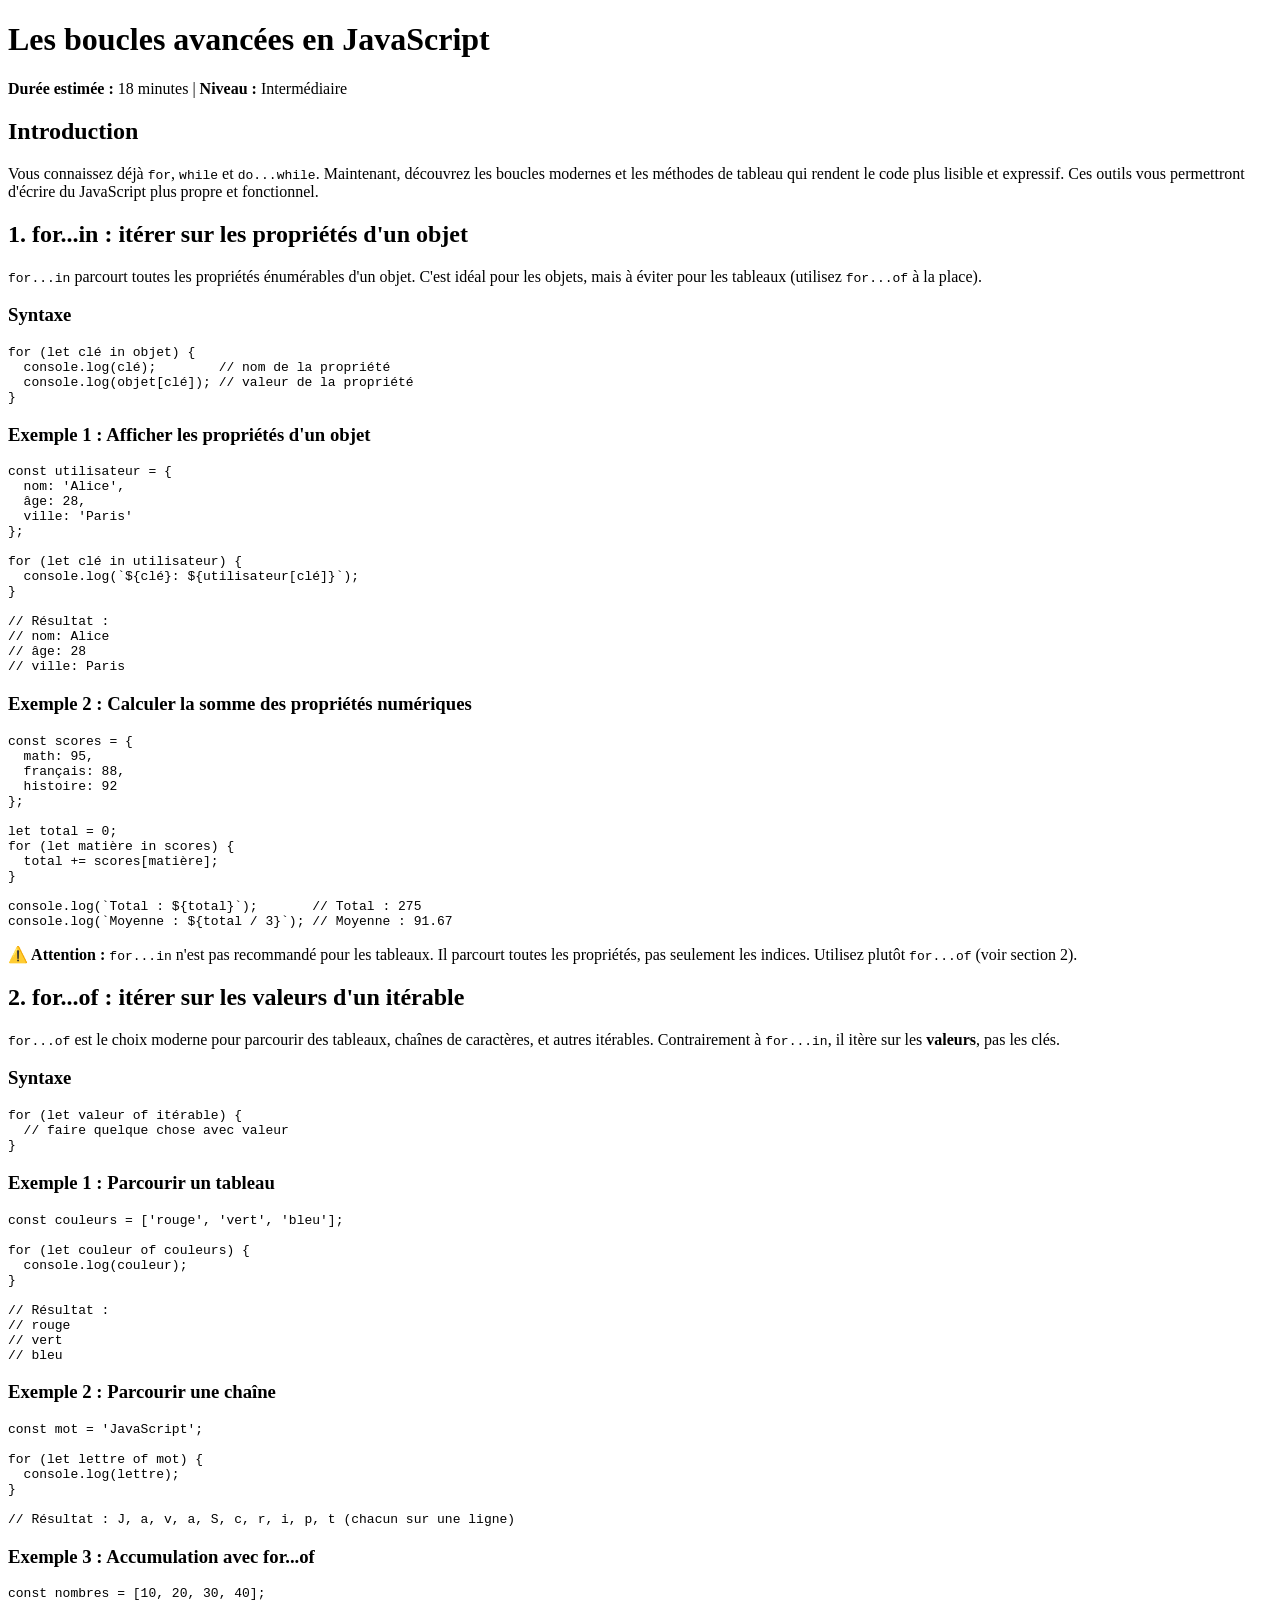
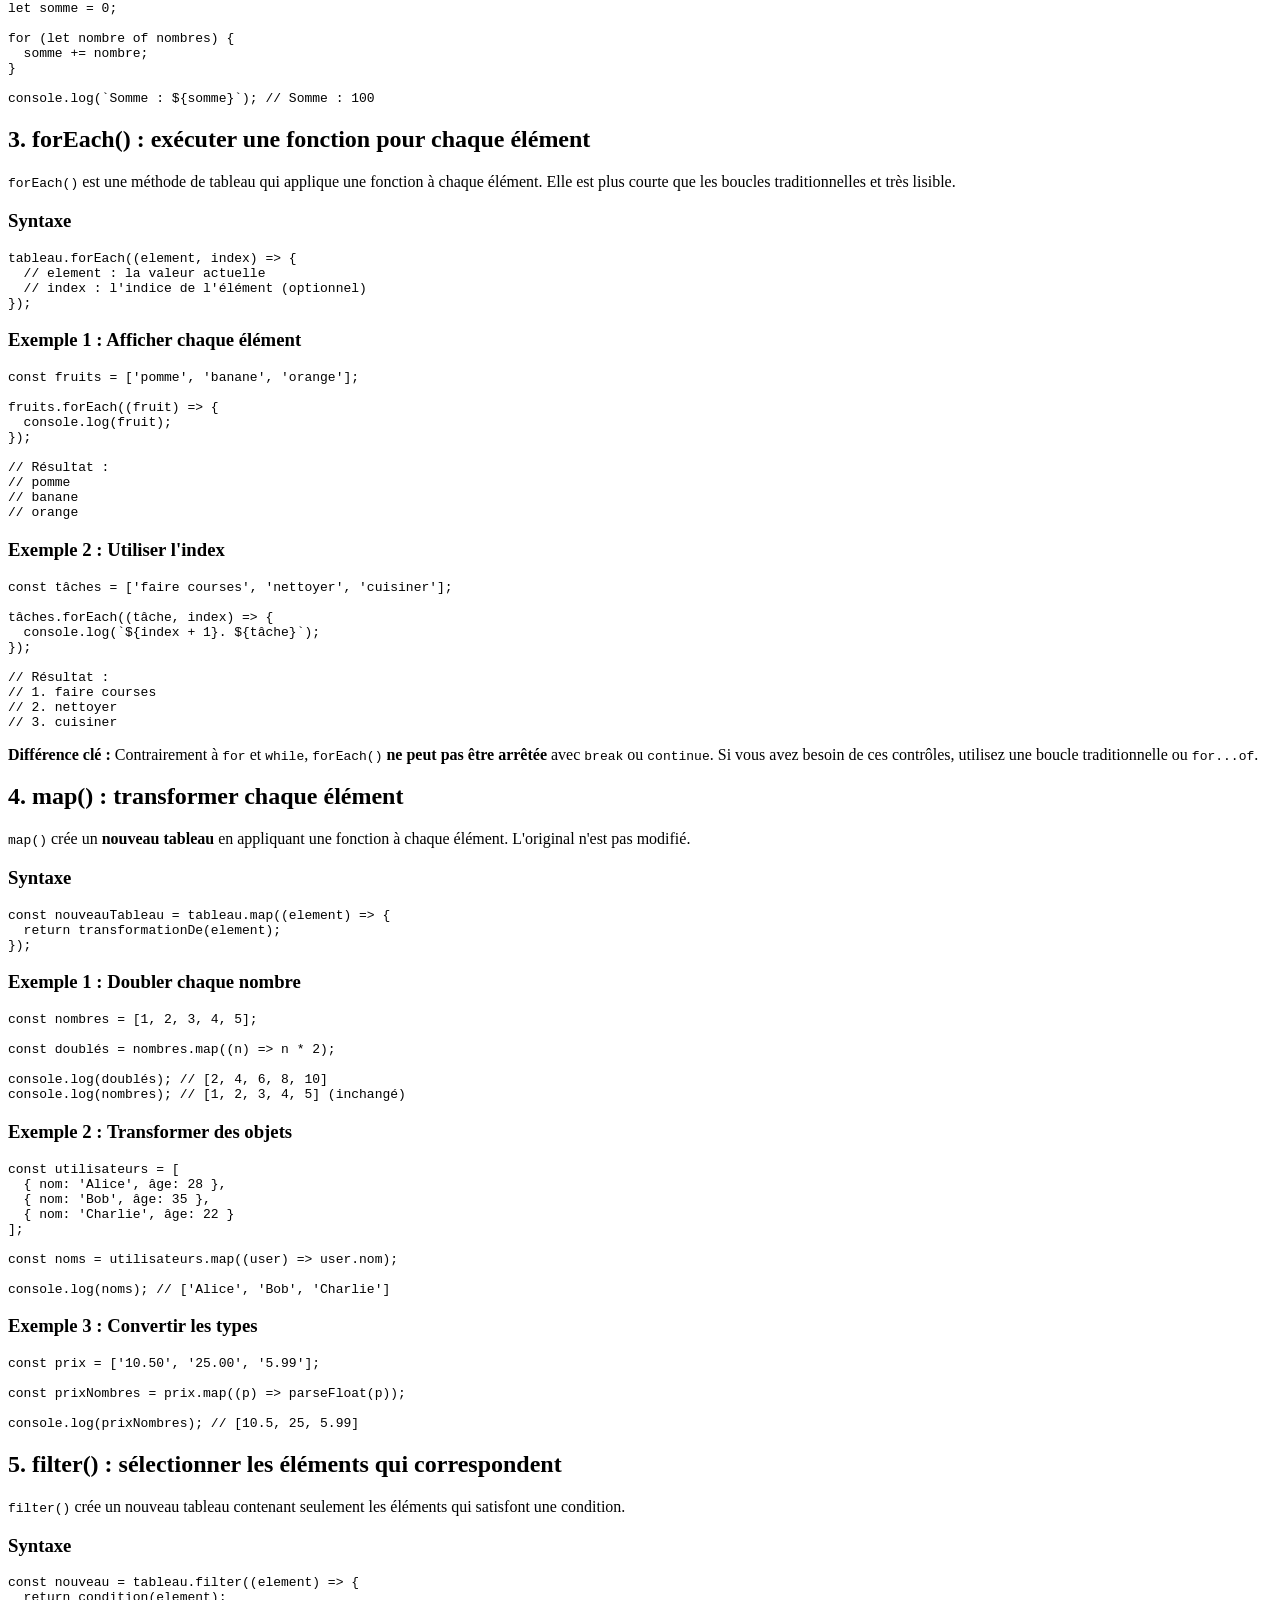
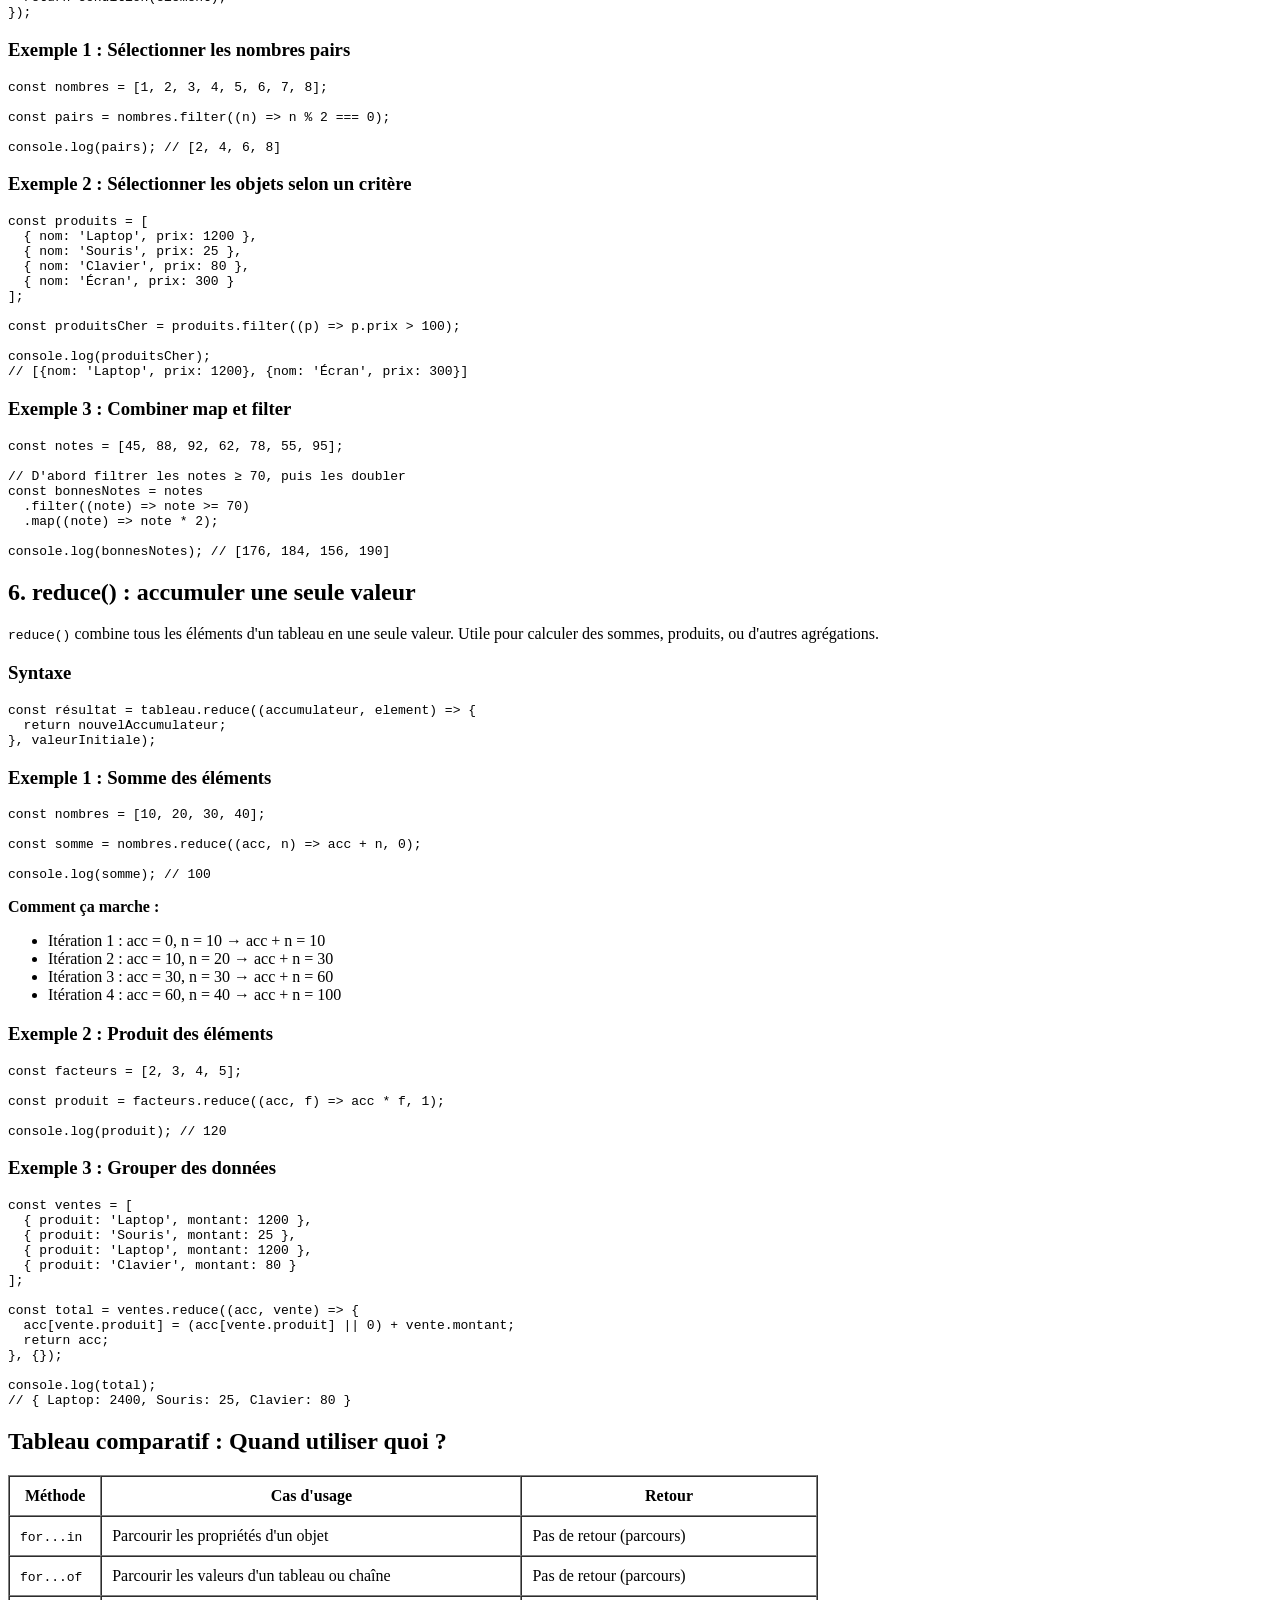
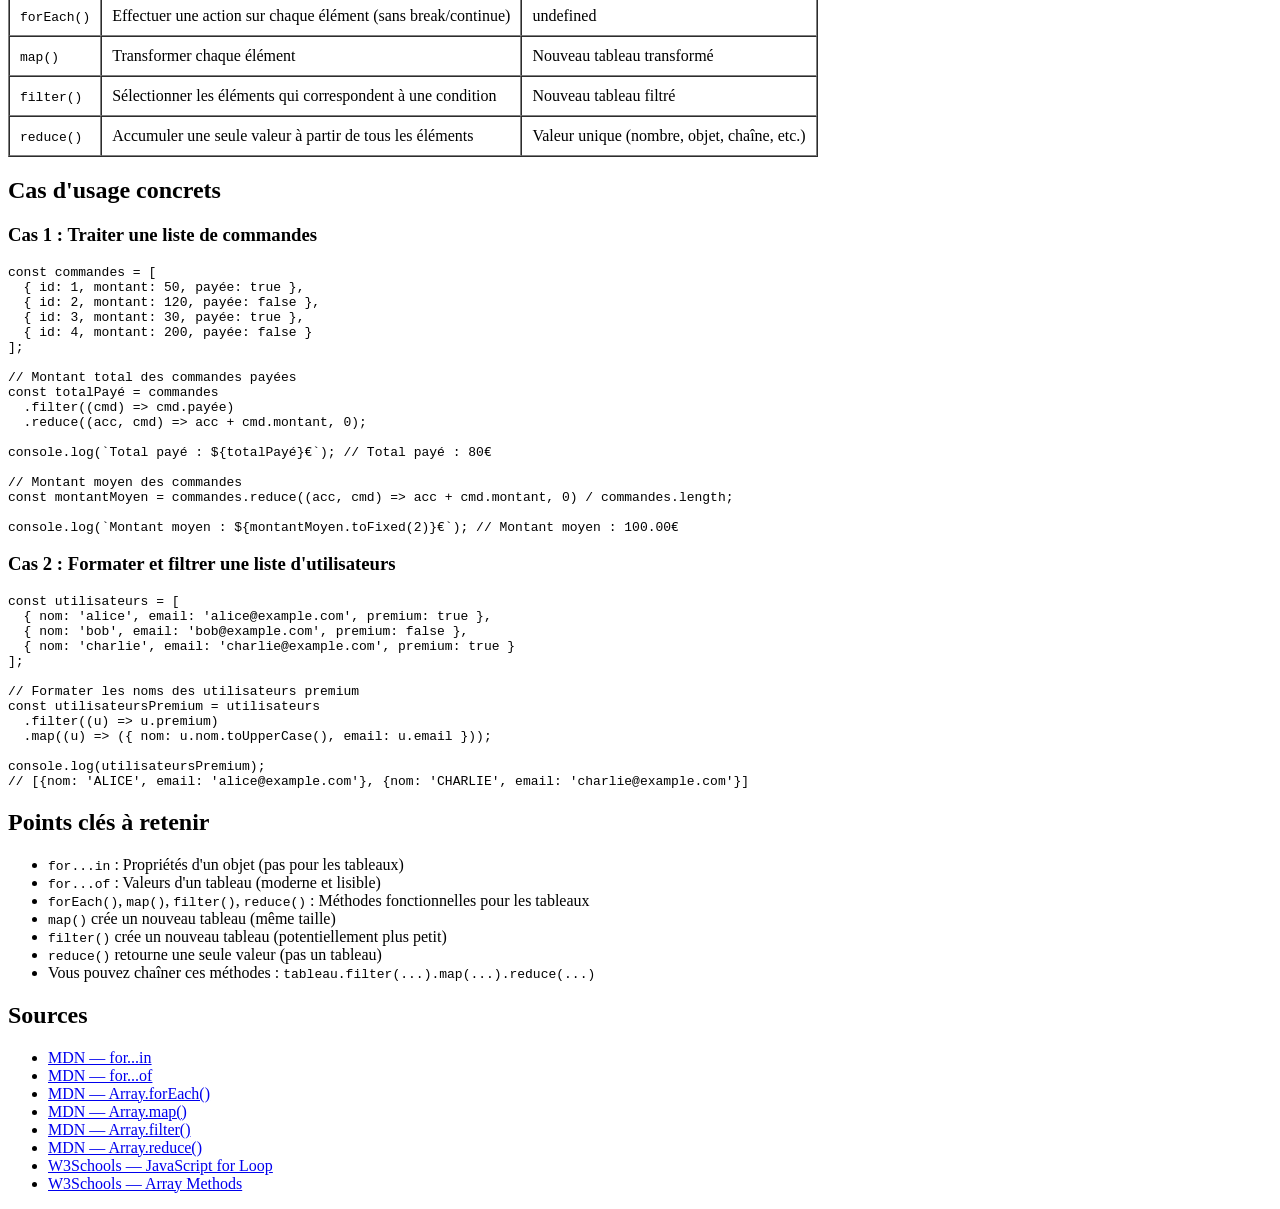
==== outputs/academie-informatique/lessons/les-boucles-avancees_javascript_intermediaire/lesson.html @ 1a98a198 "Générer contenu intermédiaire JavaScript : boucles avancées Crée : - Leçon HTML complète : for...in," ====
<!DOCTYPE html>
<html lang="fr">
<head>
    <meta charset="UTF-8">
    <meta name="viewport" content="width=device-width, initial-scale=1.0">
    <title>Les boucles avancées en JavaScript</title>
</head>
<body>
    <div class="lesson-content">
        <h1>Les boucles avancées en JavaScript</h1>

        <p><strong>Durée estimée :</strong> 18 minutes | <strong>Niveau :</strong> Intermédiaire</p>

        <h2>Introduction</h2>
        <p>Vous connaissez déjà <code>for</code>, <code>while</code> et <code>do...while</code>. Maintenant, découvrez les boucles modernes et les méthodes de tableau qui rendent le code plus lisible et expressif. Ces outils vous permettront d'écrire du JavaScript plus propre et fonctionnel.</p>

        <h2>1. for...in : itérer sur les propriétés d'un objet</h2>
        <p><code>for...in</code> parcourt toutes les propriétés énumérables d'un objet. C'est idéal pour les objets, mais à éviter pour les tableaux (utilisez <code>for...of</code> à la place).</p>

        <h3>Syntaxe</h3>
        <pre><code class="language-javascript">for (let clé in objet) {
  console.log(clé);        // nom de la propriété
  console.log(objet[clé]); // valeur de la propriété
}</code></pre>

        <h3>Exemple 1 : Afficher les propriétés d'un objet</h3>
        <pre><code class="language-javascript">const utilisateur = {
  nom: 'Alice',
  âge: 28,
  ville: 'Paris'
};

for (let clé in utilisateur) {
  console.log(`${clé}: ${utilisateur[clé]}`);
}

// Résultat :
// nom: Alice
// âge: 28
// ville: Paris</code></pre>

        <h3>Exemple 2 : Calculer la somme des propriétés numériques</h3>
        <pre><code class="language-javascript">const scores = {
  math: 95,
  français: 88,
  histoire: 92
};

let total = 0;
for (let matière in scores) {
  total += scores[matière];
}

console.log(`Total : ${total}`);       // Total : 275
console.log(`Moyenne : ${total / 3}`); // Moyenne : 91.67</code></pre>

        <p><strong>⚠️ Attention :</strong> <code>for...in</code> n'est pas recommandé pour les tableaux. Il parcourt toutes les propriétés, pas seulement les indices. Utilisez plutôt <code>for...of</code> (voir section 2).</p>

        <h2>2. for...of : itérer sur les valeurs d'un itérable</h2>
        <p><code>for...of</code> est le choix moderne pour parcourir des tableaux, chaînes de caractères, et autres itérables. Contrairement à <code>for...in</code>, il itère sur les <strong>valeurs</strong>, pas les clés.</p>

        <h3>Syntaxe</h3>
        <pre><code class="language-javascript">for (let valeur of itérable) {
  // faire quelque chose avec valeur
}</code></pre>

        <h3>Exemple 1 : Parcourir un tableau</h3>
        <pre><code class="language-javascript">const couleurs = ['rouge', 'vert', 'bleu'];

for (let couleur of couleurs) {
  console.log(couleur);
}

// Résultat :
// rouge
// vert
// bleu</code></pre>

        <h3>Exemple 2 : Parcourir une chaîne</h3>
        <pre><code class="language-javascript">const mot = 'JavaScript';

for (let lettre of mot) {
  console.log(lettre);
}

// Résultat : J, a, v, a, S, c, r, i, p, t (chacun sur une ligne)</code></pre>

        <h3>Exemple 3 : Accumulation avec for...of</h3>
        <pre><code class="language-javascript">const nombres = [10, 20, 30, 40];
let somme = 0;

for (let nombre of nombres) {
  somme += nombre;
}

console.log(`Somme : ${somme}`); // Somme : 100</code></pre>

        <h2>3. forEach() : exécuter une fonction pour chaque élément</h2>
        <p><code>forEach()</code> est une méthode de tableau qui applique une fonction à chaque élément. Elle est plus courte que les boucles traditionnelles et très lisible.</p>

        <h3>Syntaxe</h3>
        <pre><code class="language-javascript">tableau.forEach((element, index) => {
  // element : la valeur actuelle
  // index : l'indice de l'élément (optionnel)
});</code></pre>

        <h3>Exemple 1 : Afficher chaque élément</h3>
        <pre><code class="language-javascript">const fruits = ['pomme', 'banane', 'orange'];

fruits.forEach((fruit) => {
  console.log(fruit);
});

// Résultat :
// pomme
// banane
// orange</code></pre>

        <h3>Exemple 2 : Utiliser l'index</h3>
        <pre><code class="language-javascript">const tâches = ['faire courses', 'nettoyer', 'cuisiner'];

tâches.forEach((tâche, index) => {
  console.log(`${index + 1}. ${tâche}`);
});

// Résultat :
// 1. faire courses
// 2. nettoyer
// 3. cuisiner</code></pre>

        <p><strong>Différence clé :</strong> Contrairement à <code>for</code> et <code>while</code>, <code>forEach()</code> <strong>ne peut pas être arrêtée</strong> avec <code>break</code> ou <code>continue</code>. Si vous avez besoin de ces contrôles, utilisez une boucle traditionnelle ou <code>for...of</code>.</p>

        <h2>4. map() : transformer chaque élément</h2>
        <p><code>map()</code> crée un <strong>nouveau tableau</strong> en appliquant une fonction à chaque élément. L'original n'est pas modifié.</p>

        <h3>Syntaxe</h3>
        <pre><code class="language-javascript">const nouveauTableau = tableau.map((element) => {
  return transformationDe(element);
});</code></pre>

        <h3>Exemple 1 : Doubler chaque nombre</h3>
        <pre><code class="language-javascript">const nombres = [1, 2, 3, 4, 5];

const doublés = nombres.map((n) => n * 2);

console.log(doublés); // [2, 4, 6, 8, 10]
console.log(nombres); // [1, 2, 3, 4, 5] (inchangé)</code></pre>

        <h3>Exemple 2 : Transformer des objets</h3>
        <pre><code class="language-javascript">const utilisateurs = [
  { nom: 'Alice', âge: 28 },
  { nom: 'Bob', âge: 35 },
  { nom: 'Charlie', âge: 22 }
];

const noms = utilisateurs.map((user) => user.nom);

console.log(noms); // ['Alice', 'Bob', 'Charlie']</code></pre>

        <h3>Exemple 3 : Convertir les types</h3>
        <pre><code class="language-javascript">const prix = ['10.50', '25.00', '5.99'];

const prixNombres = prix.map((p) => parseFloat(p));

console.log(prixNombres); // [10.5, 25, 5.99]</code></pre>

        <h2>5. filter() : sélectionner les éléments qui correspondent</h2>
        <p><code>filter()</code> crée un nouveau tableau contenant seulement les éléments qui satisfont une condition.</p>

        <h3>Syntaxe</h3>
        <pre><code class="language-javascript">const nouveau = tableau.filter((element) => {
  return condition(element);
});</code></pre>

        <h3>Exemple 1 : Sélectionner les nombres pairs</h3>
        <pre><code class="language-javascript">const nombres = [1, 2, 3, 4, 5, 6, 7, 8];

const pairs = nombres.filter((n) => n % 2 === 0);

console.log(pairs); // [2, 4, 6, 8]</code></pre>

        <h3>Exemple 2 : Sélectionner les objets selon un critère</h3>
        <pre><code class="language-javascript">const produits = [
  { nom: 'Laptop', prix: 1200 },
  { nom: 'Souris', prix: 25 },
  { nom: 'Clavier', prix: 80 },
  { nom: 'Écran', prix: 300 }
];

const produitsCher = produits.filter((p) => p.prix > 100);

console.log(produitsCher);
// [{nom: 'Laptop', prix: 1200}, {nom: 'Écran', prix: 300}]</code></pre>

        <h3>Exemple 3 : Combiner map et filter</h3>
        <pre><code class="language-javascript">const notes = [45, 88, 92, 62, 78, 55, 95];

// D'abord filtrer les notes ≥ 70, puis les doubler
const bonnesNotes = notes
  .filter((note) => note >= 70)
  .map((note) => note * 2);

console.log(bonnesNotes); // [176, 184, 156, 190]</code></pre>

        <h2>6. reduce() : accumuler une seule valeur</h2>
        <p><code>reduce()</code> combine tous les éléments d'un tableau en une seule valeur. Utile pour calculer des sommes, produits, ou d'autres agrégations.</p>

        <h3>Syntaxe</h3>
        <pre><code class="language-javascript">const résultat = tableau.reduce((accumulateur, element) => {
  return nouvelAccumulateur;
}, valeurInitiale);</code></pre>

        <h3>Exemple 1 : Somme des éléments</h3>
        <pre><code class="language-javascript">const nombres = [10, 20, 30, 40];

const somme = nombres.reduce((acc, n) => acc + n, 0);

console.log(somme); // 100</code></pre>

        <p><strong>Comment ça marche :</strong></p>
        <ul>
            <li>Itération 1 : acc = 0, n = 10 → acc + n = 10</li>
            <li>Itération 2 : acc = 10, n = 20 → acc + n = 30</li>
            <li>Itération 3 : acc = 30, n = 30 → acc + n = 60</li>
            <li>Itération 4 : acc = 60, n = 40 → acc + n = 100</li>
        </ul>

        <h3>Exemple 2 : Produit des éléments</h3>
        <pre><code class="language-javascript">const facteurs = [2, 3, 4, 5];

const produit = facteurs.reduce((acc, f) => acc * f, 1);

console.log(produit); // 120</code></pre>

        <h3>Exemple 3 : Grouper des données</h3>
        <pre><code class="language-javascript">const ventes = [
  { produit: 'Laptop', montant: 1200 },
  { produit: 'Souris', montant: 25 },
  { produit: 'Laptop', montant: 1200 },
  { produit: 'Clavier', montant: 80 }
];

const total = ventes.reduce((acc, vente) => {
  acc[vente.produit] = (acc[vente.produit] || 0) + vente.montant;
  return acc;
}, {});

console.log(total);
// { Laptop: 2400, Souris: 25, Clavier: 80 }</code></pre>

        <h2>Tableau comparatif : Quand utiliser quoi ?</h2>
        <table border="1" cellpadding="10" cellspacing="0">
            <tr>
                <th>Méthode</th>
                <th>Cas d'usage</th>
                <th>Retour</th>
            </tr>
            <tr>
                <td><code>for...in</code></td>
                <td>Parcourir les propriétés d'un objet</td>
                <td>Pas de retour (parcours)</td>
            </tr>
            <tr>
                <td><code>for...of</code></td>
                <td>Parcourir les valeurs d'un tableau ou chaîne</td>
                <td>Pas de retour (parcours)</td>
            </tr>
            <tr>
                <td><code>forEach()</code></td>
                <td>Effectuer une action sur chaque élément (sans break/continue)</td>
                <td>undefined</td>
            </tr>
            <tr>
                <td><code>map()</code></td>
                <td>Transformer chaque élément</td>
                <td>Nouveau tableau transformé</td>
            </tr>
            <tr>
                <td><code>filter()</code></td>
                <td>Sélectionner les éléments qui correspondent à une condition</td>
                <td>Nouveau tableau filtré</td>
            </tr>
            <tr>
                <td><code>reduce()</code></td>
                <td>Accumuler une seule valeur à partir de tous les éléments</td>
                <td>Valeur unique (nombre, objet, chaîne, etc.)</td>
            </tr>
        </table>

        <h2>Cas d'usage concrets</h2>

        <h3>Cas 1 : Traiter une liste de commandes</h3>
        <pre><code class="language-javascript">const commandes = [
  { id: 1, montant: 50, payée: true },
  { id: 2, montant: 120, payée: false },
  { id: 3, montant: 30, payée: true },
  { id: 4, montant: 200, payée: false }
];

// Montant total des commandes payées
const totalPayé = commandes
  .filter((cmd) => cmd.payée)
  .reduce((acc, cmd) => acc + cmd.montant, 0);

console.log(`Total payé : ${totalPayé}€`); // Total payé : 80€

// Montant moyen des commandes
const montantMoyen = commandes.reduce((acc, cmd) => acc + cmd.montant, 0) / commandes.length;

console.log(`Montant moyen : ${montantMoyen.toFixed(2)}€`); // Montant moyen : 100.00€</code></pre>

        <h3>Cas 2 : Formater et filtrer une liste d'utilisateurs</h3>
        <pre><code class="language-javascript">const utilisateurs = [
  { nom: 'alice', email: 'alice@example.com', premium: true },
  { nom: 'bob', email: 'bob@example.com', premium: false },
  { nom: 'charlie', email: 'charlie@example.com', premium: true }
];

// Formater les noms des utilisateurs premium
const utilisateursPremium = utilisateurs
  .filter((u) => u.premium)
  .map((u) => ({ nom: u.nom.toUpperCase(), email: u.email }));

console.log(utilisateursPremium);
// [{nom: 'ALICE', email: 'alice@example.com'}, {nom: 'CHARLIE', email: 'charlie@example.com'}]</code></pre>

        <h2>Points clés à retenir</h2>
        <ul>
            <li><code>for...in</code> : Propriétés d'un objet (pas pour les tableaux)</li>
            <li><code>for...of</code> : Valeurs d'un tableau (moderne et lisible)</li>
            <li><code>forEach()</code>, <code>map()</code>, <code>filter()</code>, <code>reduce()</code> : Méthodes fonctionnelles pour les tableaux</li>
            <li><code>map()</code> crée un nouveau tableau (même taille)</li>
            <li><code>filter()</code> crée un nouveau tableau (potentiellement plus petit)</li>
            <li><code>reduce()</code> retourne une seule valeur (pas un tableau)</li>
            <li>Vous pouvez chaîner ces méthodes : <code>tableau.filter(...).map(...).reduce(...)</code></li>
        </ul>

        <h2>Sources</h2>
        <ul>
            <li><a href="https://developer.mozilla.org/fr/docs/Web/JavaScript/Reference/Statements/for...in" target="_blank">MDN — for...in</a></li>
            <li><a href="https://developer.mozilla.org/fr/docs/Web/JavaScript/Reference/Statements/for...of" target="_blank">MDN — for...of</a></li>
            <li><a href="https://developer.mozilla.org/fr/docs/Web/JavaScript/Reference/Global_Objects/Array/forEach" target="_blank">MDN — Array.forEach()</a></li>
            <li><a href="https://developer.mozilla.org/fr/docs/Web/JavaScript/Reference/Global_Objects/Array/map" target="_blank">MDN — Array.map()</a></li>
            <li><a href="https://developer.mozilla.org/fr/docs/Web/JavaScript/Reference/Global_Objects/Array/filter" target="_blank">MDN — Array.filter()</a></li>
            <li><a href="https://developer.mozilla.org/fr/docs/Web/JavaScript/Reference/Global_Objects/Array/reduce" target="_blank">MDN — Array.reduce()</a></li>
            <li><a href="https://www.w3schools.com/js/js_loop_for.asp" target="_blank">W3Schools — JavaScript for Loop</a></li>
            <li><a href="https://www.w3schools.com/js/js_array_methods.asp" target="_blank">W3Schools — Array Methods</a></li>
        </ul>
    </div>
</body>
</html>
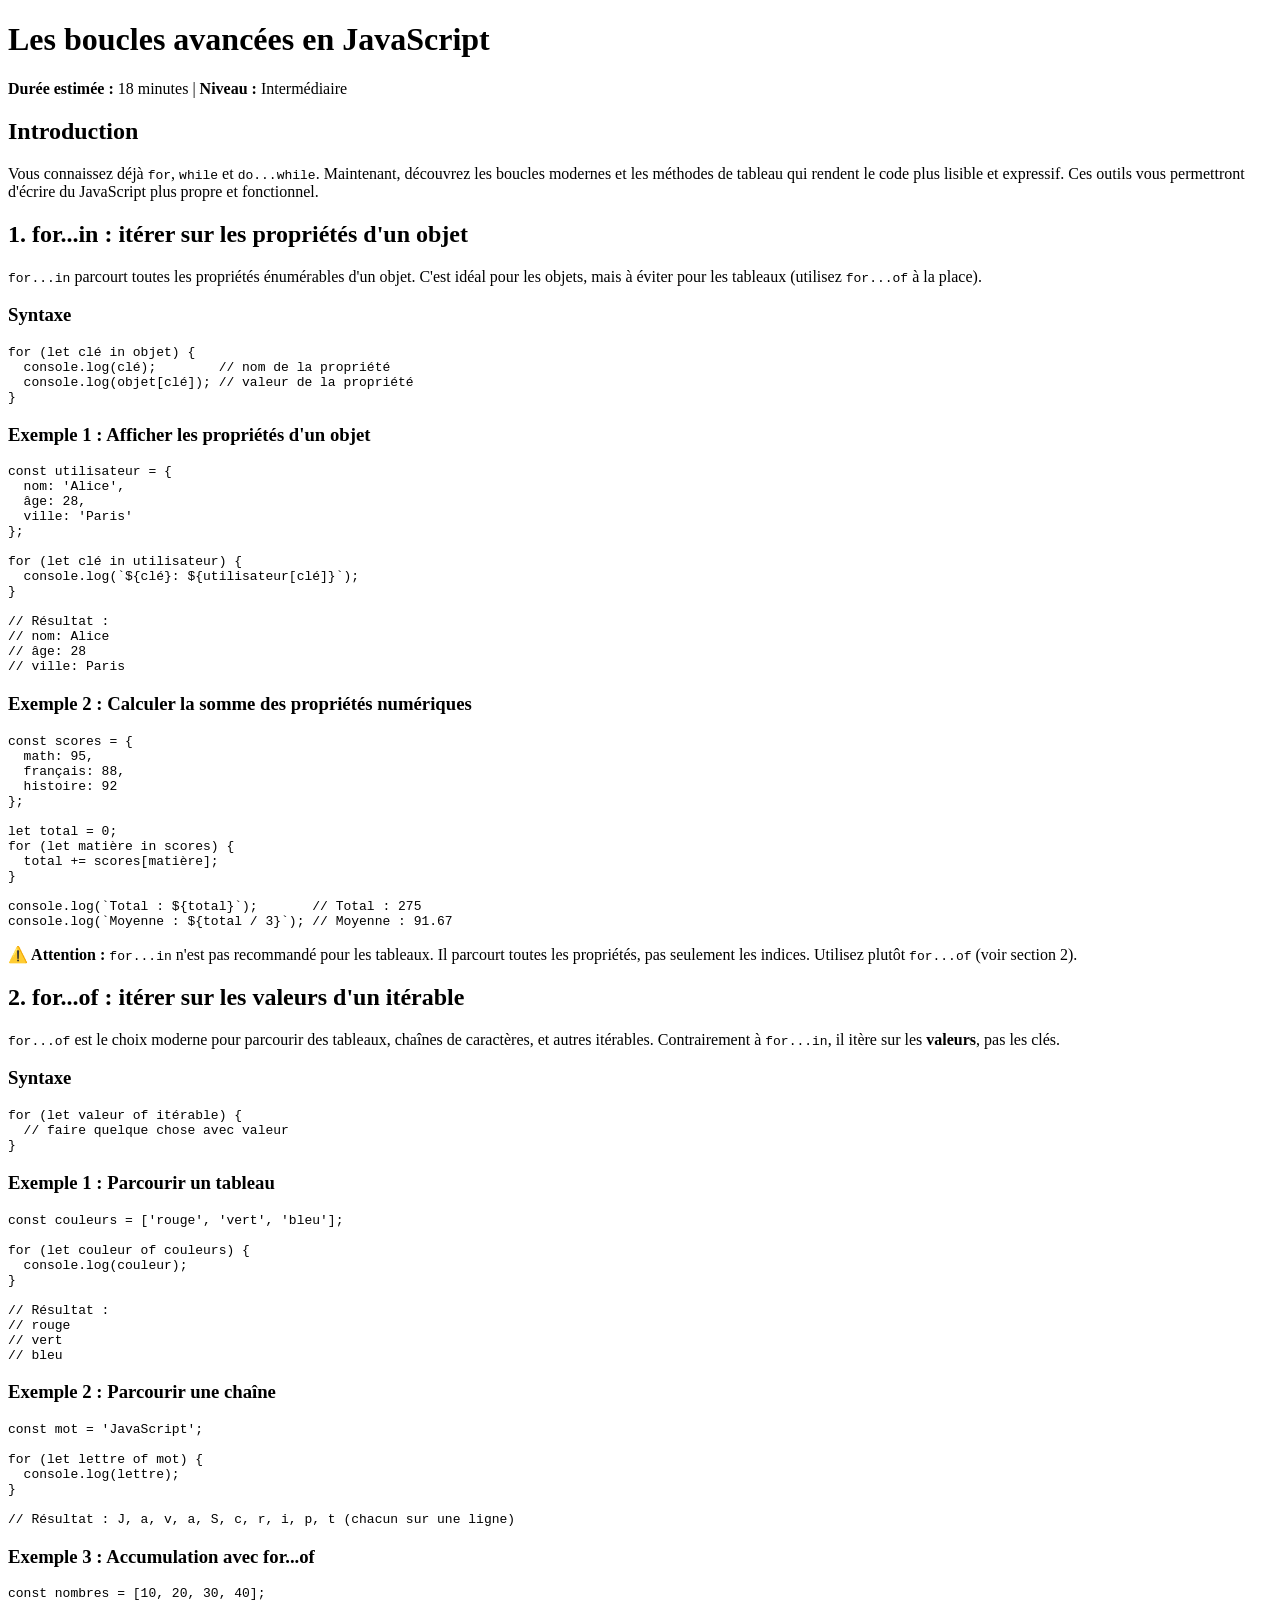
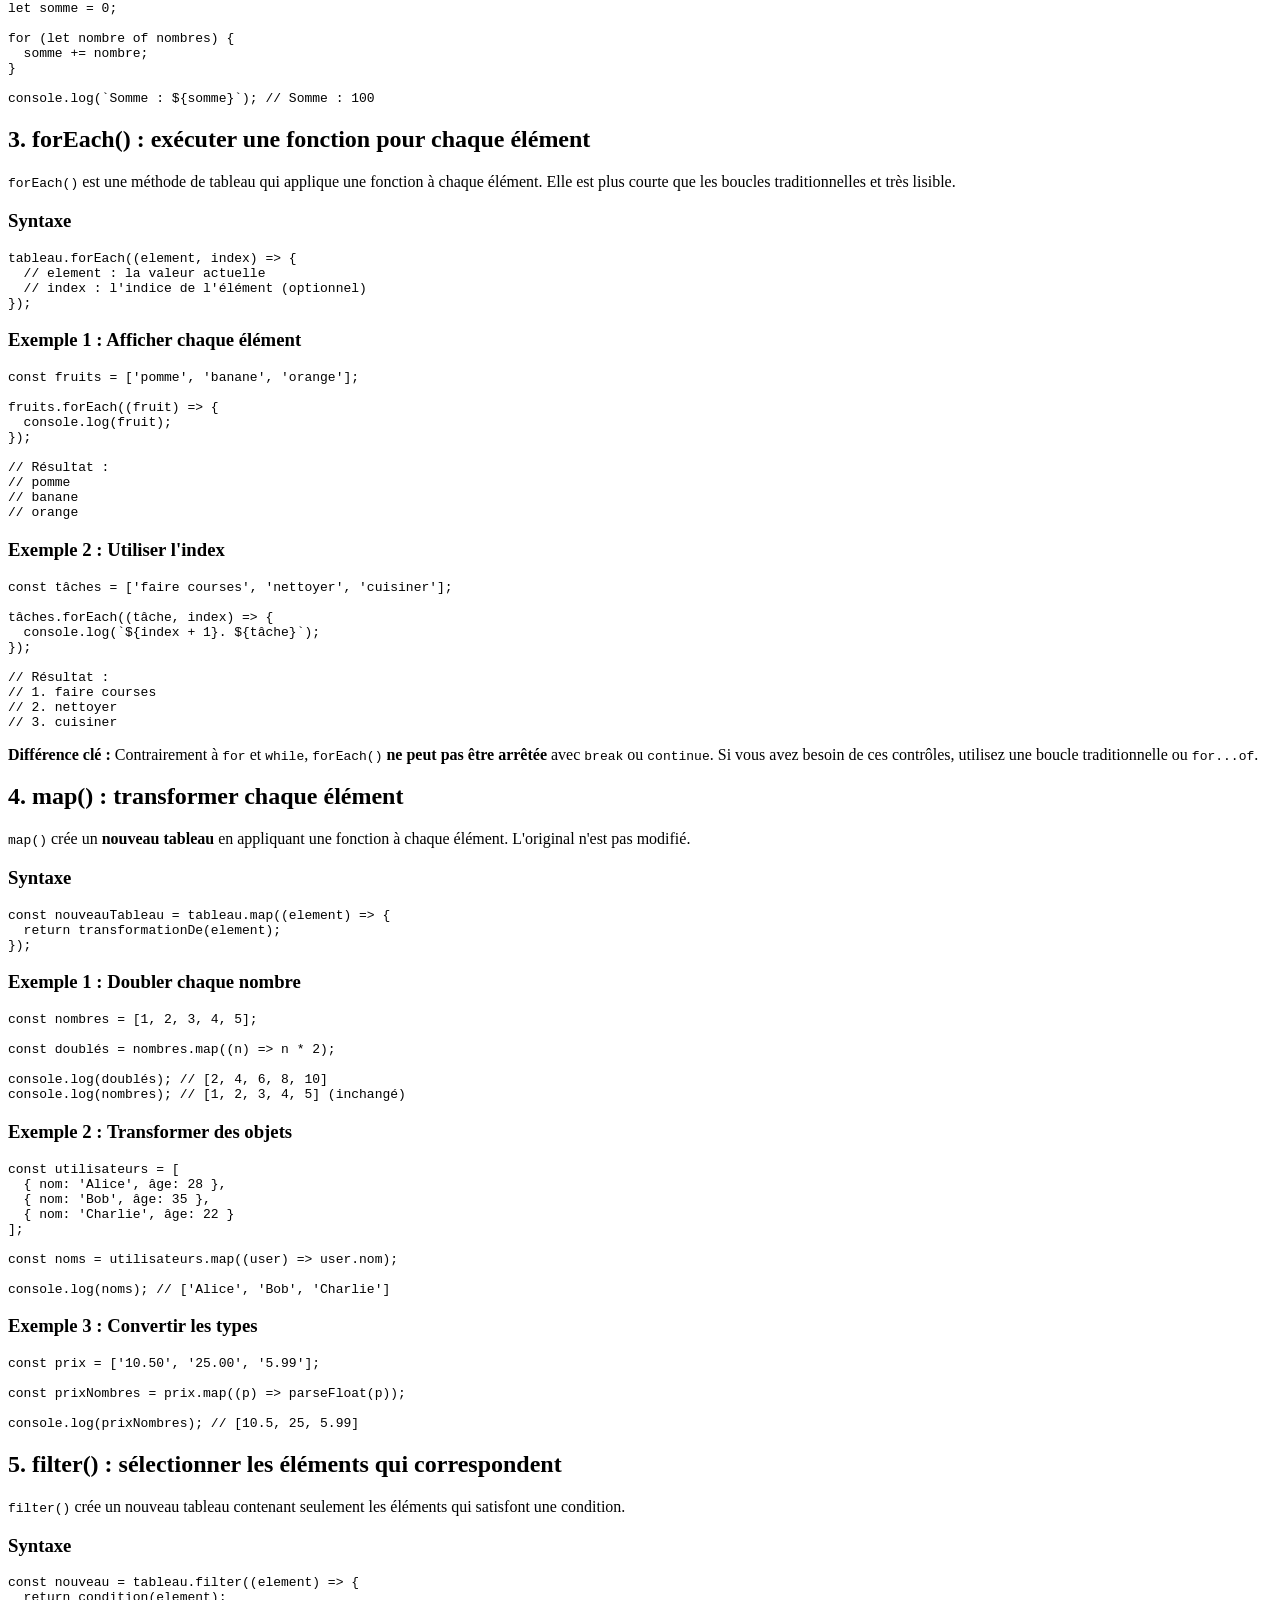
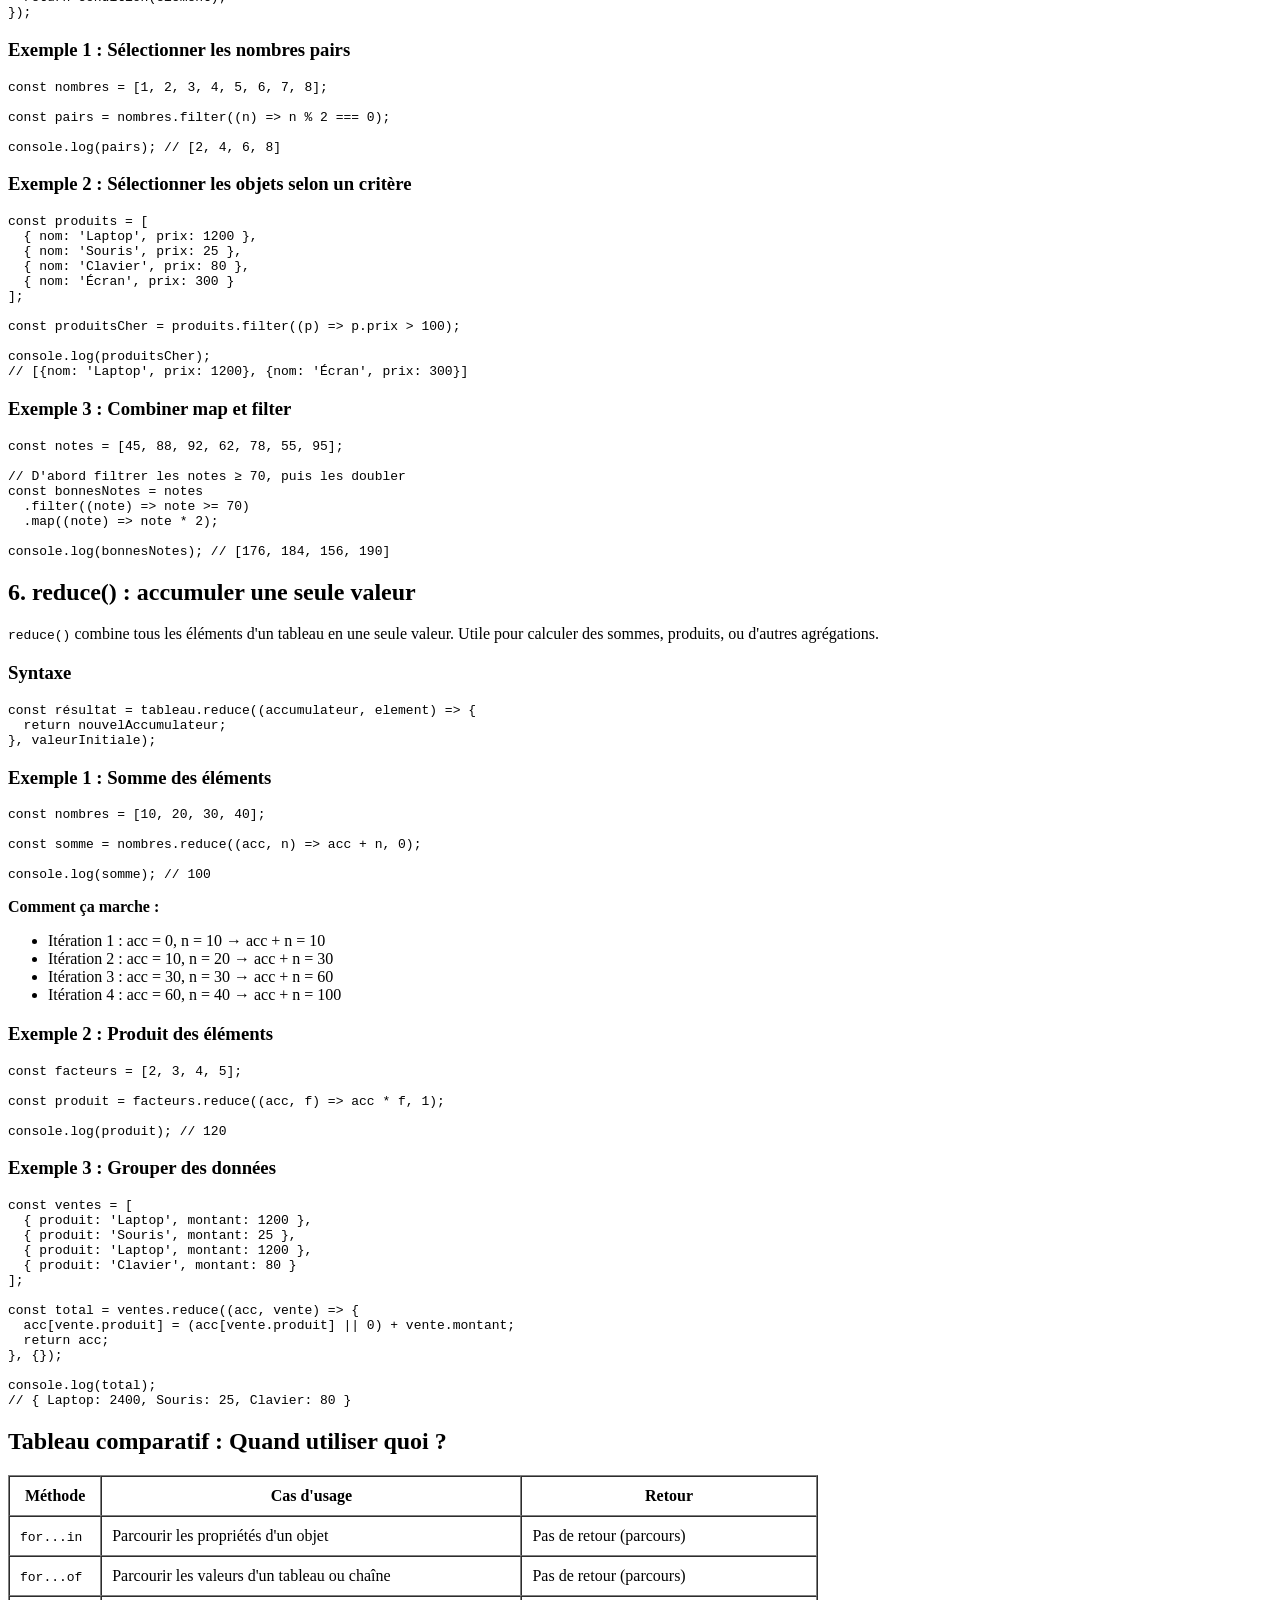
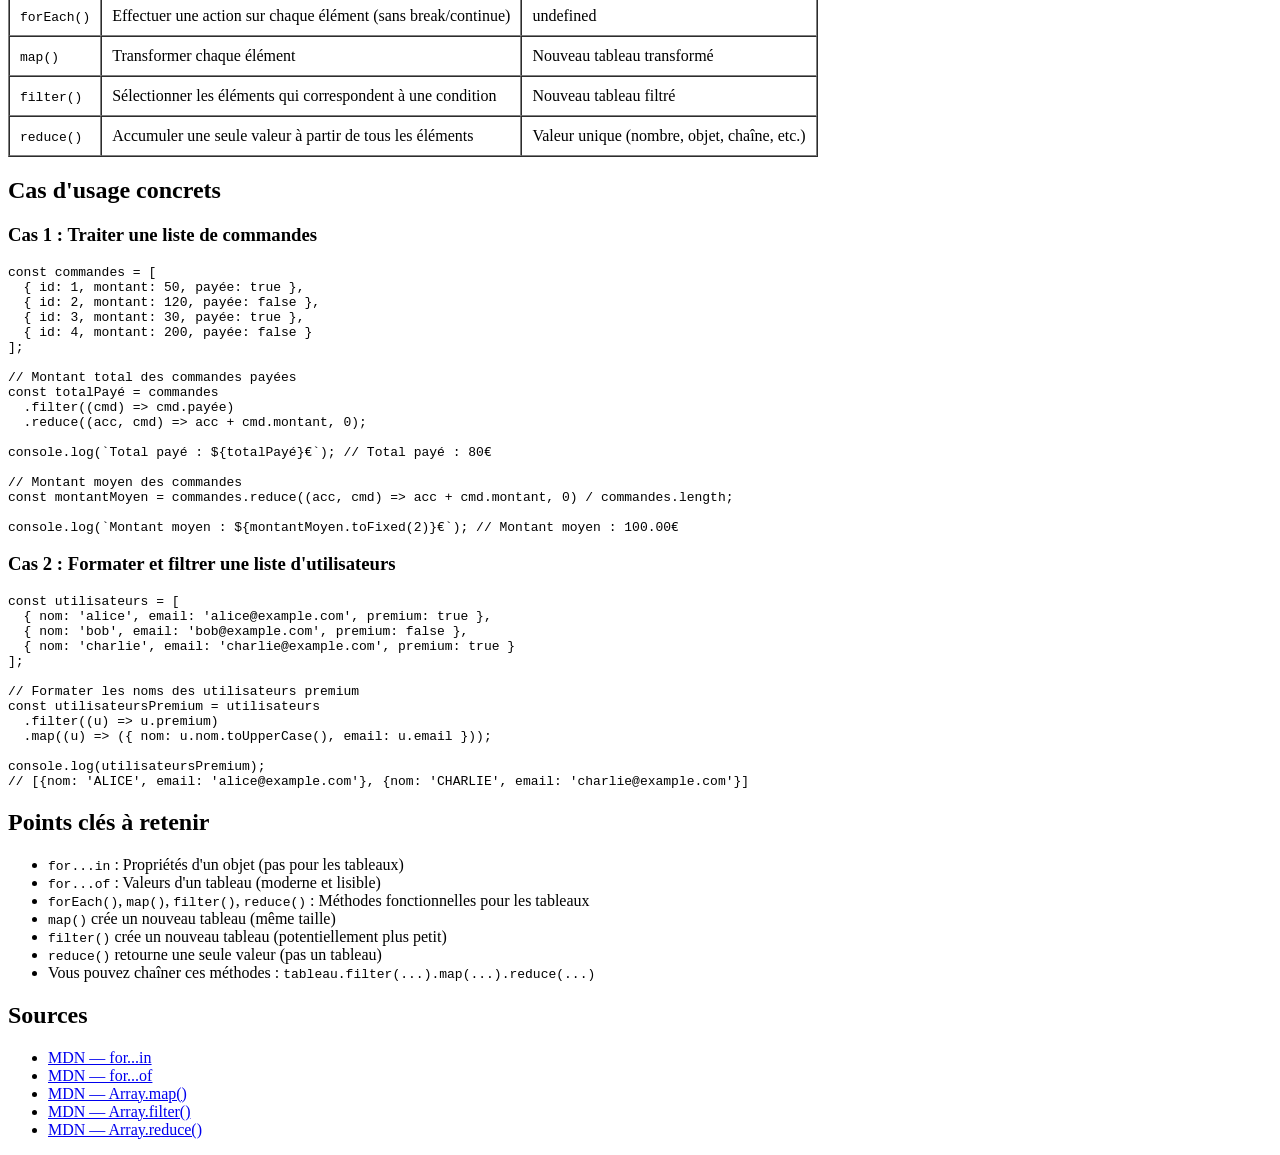
==== commit 6601f6b9: "Sources : leçon « boucles avancées » ramenée à 5 sources Même liste que sur le site. Retrait de MDN " ====
--- a/outputs/academie-informatique/lessons/les-boucles-avancees_javascript_intermediaire/lesson.html
+++ b/outputs/academie-informatique/lessons/les-boucles-avancees_javascript_intermediaire/lesson.html
@@ -339,12 +339,9 @@
         <ul>
             <li><a href="https://developer.mozilla.org/fr/docs/Web/JavaScript/Reference/Statements/for...in" target="_blank">MDN — for...in</a></li>
             <li><a href="https://developer.mozilla.org/fr/docs/Web/JavaScript/Reference/Statements/for...of" target="_blank">MDN — for...of</a></li>
-            <li><a href="https://developer.mozilla.org/fr/docs/Web/JavaScript/Reference/Global_Objects/Array/forEach" target="_blank">MDN — Array.forEach()</a></li>
             <li><a href="https://developer.mozilla.org/fr/docs/Web/JavaScript/Reference/Global_Objects/Array/map" target="_blank">MDN — Array.map()</a></li>
             <li><a href="https://developer.mozilla.org/fr/docs/Web/JavaScript/Reference/Global_Objects/Array/filter" target="_blank">MDN — Array.filter()</a></li>
             <li><a href="https://developer.mozilla.org/fr/docs/Web/JavaScript/Reference/Global_Objects/Array/reduce" target="_blank">MDN — Array.reduce()</a></li>
-            <li><a href="https://www.w3schools.com/js/js_loop_for.asp" target="_blank">W3Schools — JavaScript for Loop</a></li>
-            <li><a href="https://www.w3schools.com/js/js_array_methods.asp" target="_blank">W3Schools — Array Methods</a></li>
         </ul>
     </div>
 </body>
